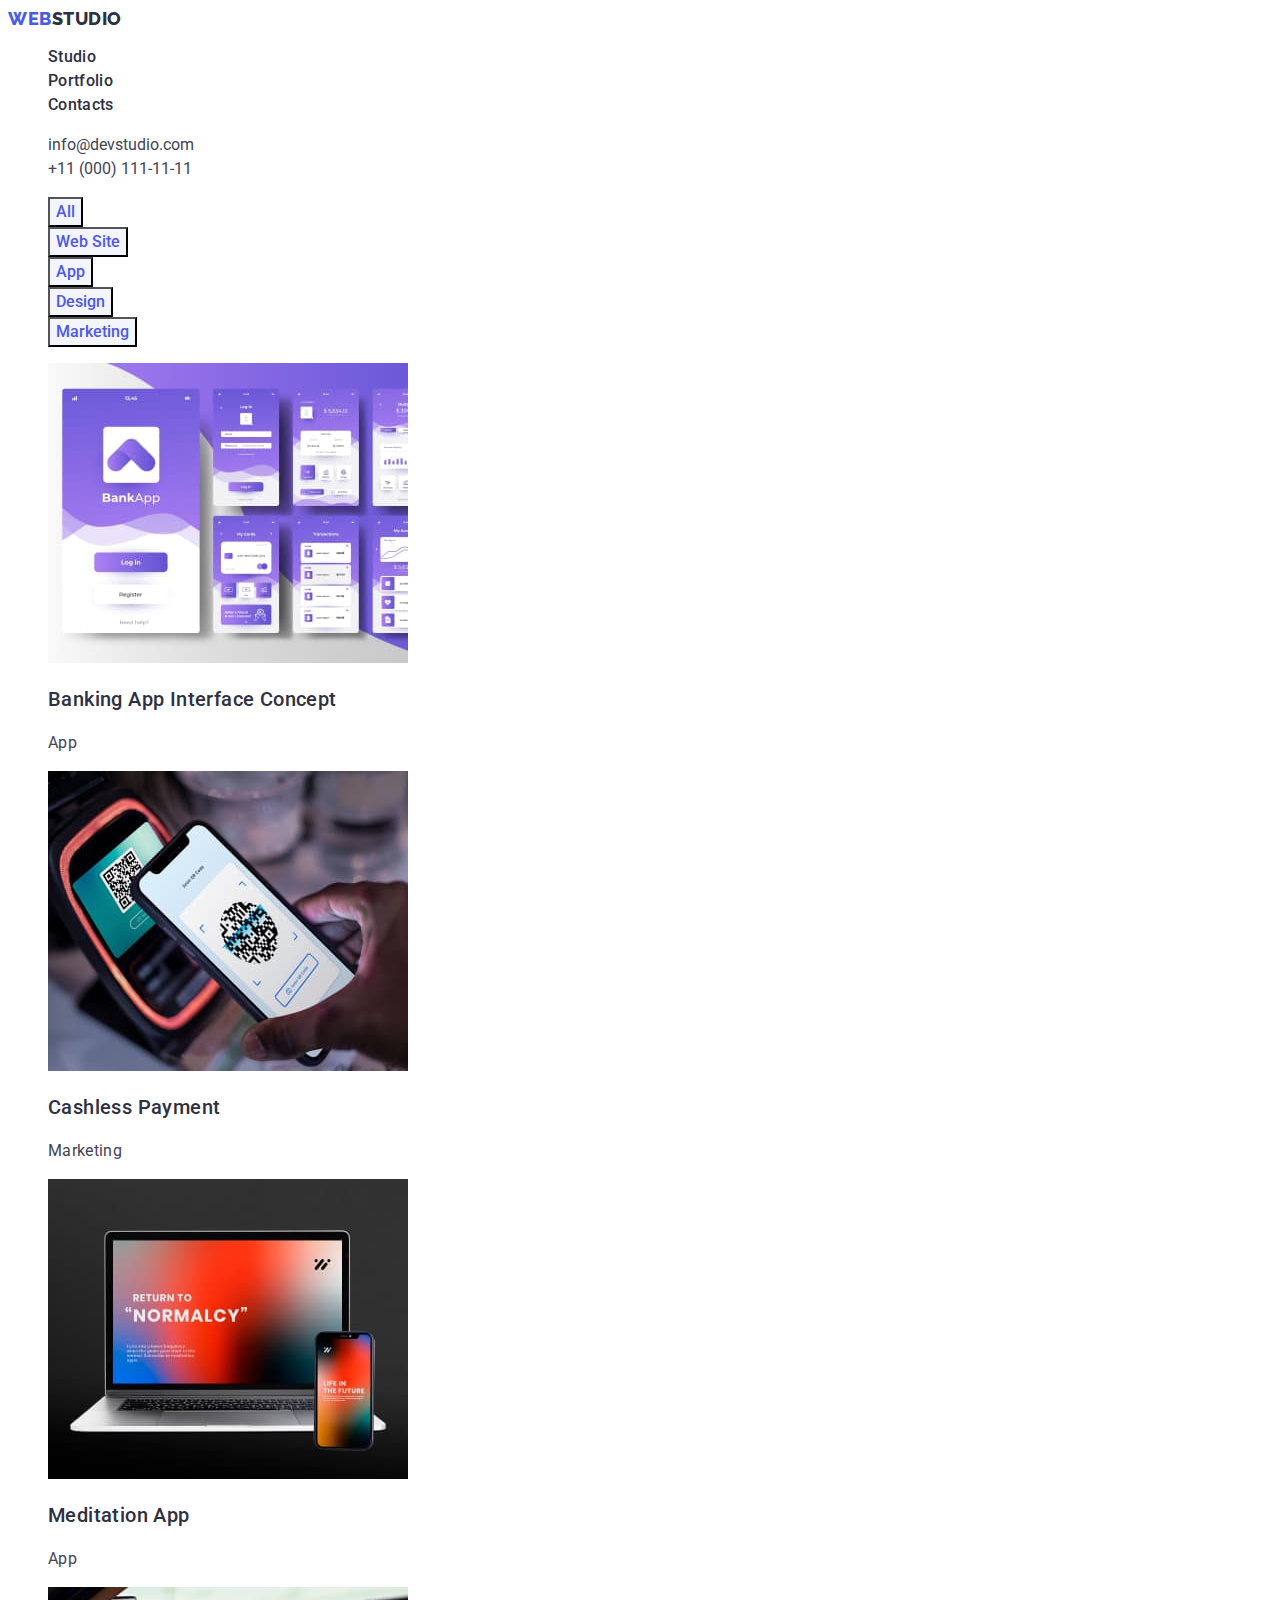
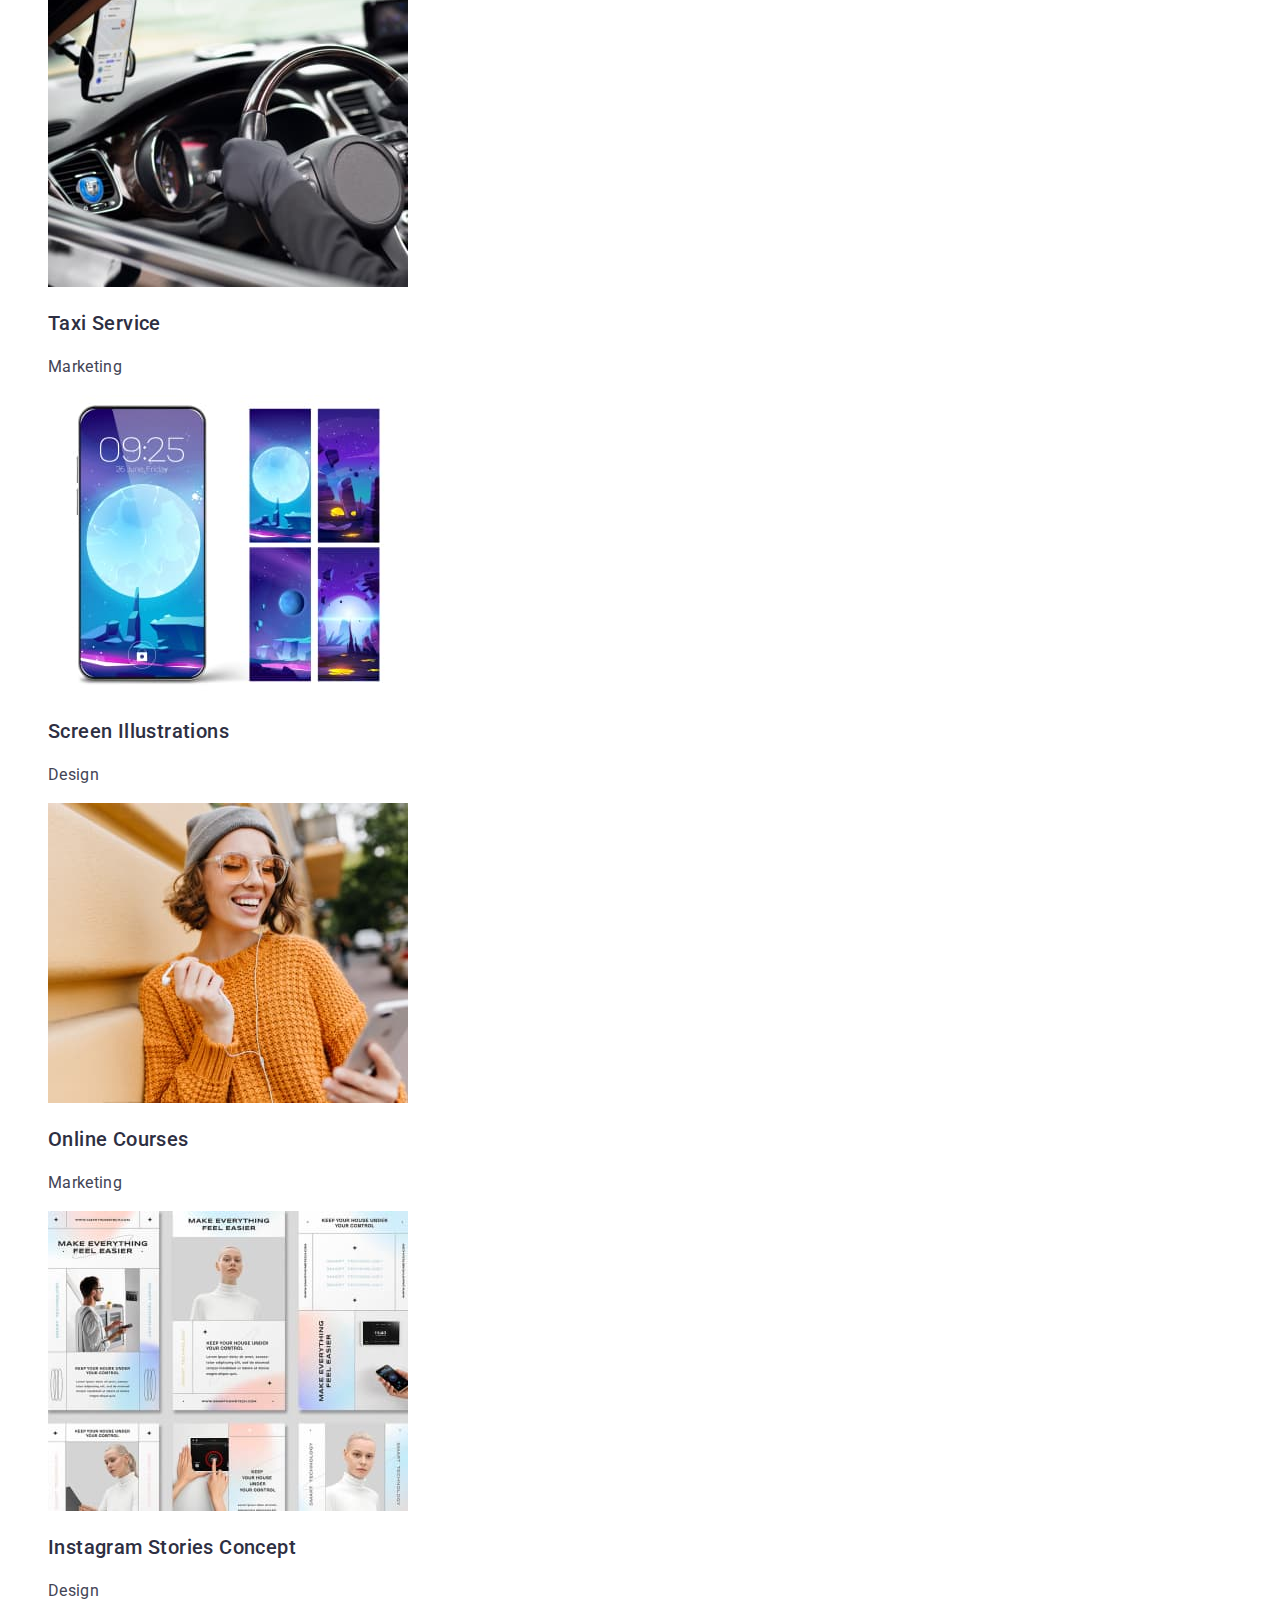
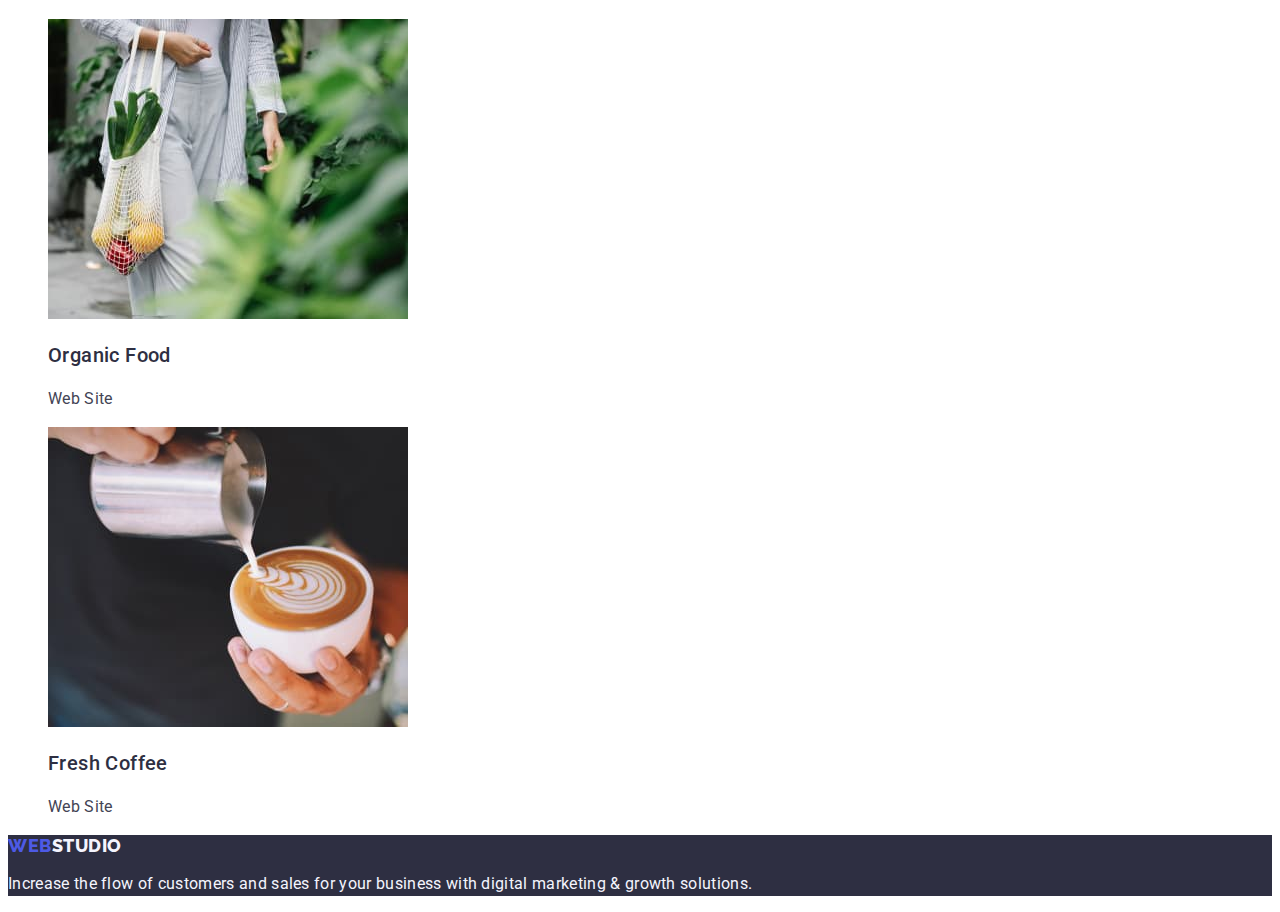
==== portfolio.html @ 5937b174 "hm2push" ====
<!DOCTYPE html>
<html lang="en">

<head>
    <meta charset="UTF-8">
    <meta http-equiv="X-UA-Compatible" content="IE=edge">
    <meta name="viewport" content="width=device-width, initial-scale=1.0">
    <title>Document</title>
    <link rel="preconnect" href="https://fonts.googleapis.com">
    <link rel="preconnect" href="https://fonts.gstatic.com" crossorigin>
    <link href="https://fonts.googleapis.com/css2?family=Raleway:wght@800&family=Roboto:wght@400;500;700&display=swap"
        rel="stylesheet">
    <link rel="stylesheet" href="./css/styles.css">
</head>

<body>
    <header class="header">
        <nav class="header-navigation">
            <a href="./index.html" class="header-logo link"><span>Web</span>Studio</a>
            <ul class="header-menu list ">
                <li class="header-menu-item"><a href="./index.html" class="header-menu-link link">Studio</a></li>
                <li class="header-menu-item"><a href="#" class="header-menu-link link">Portfolio</a></li>
                <li class="header-menu-item"><a href="#" class="header-menu-link link">Contacts</a></li>
            </ul>
        </nav>
        <address class="address">
            <ul class="address-list list">
                <li class="address-list-item"><a class="address-list-link link"
                        href="mailto:info@devstudio.com"><span>info@devstudio.com</span></a></li>
                <li class="address-list-item"><a class="address-list-link link" href="tel:+110001111111">+11 (000)
                        111-11-11</a></li>
            </ul>
        </address>
    </header>

    <main>
        <section class="filters">
            <h1 hidden class="filters-title">Portfolio</h1>
            <ul class="filters-list list">
                <li class="filters-item"><button class="filters-btn">All</button></li>
                <li class="filters-item"><button class="filters-btn">Web Site</button></li>
                <li class="filters-item"><button class="filters-btn">App</button></li>
                <li class="filters-item"><button class="filters-btn">Design</button></li>
                <li class="filters-item"><button class="filters-btn">Marketing</button></li>
            </ul>
        </section>

        <section class="portfolio">
            <ul class="portfolio-list list">
                <li class="portfolio-items">
                    <img class="portfolio" src="./images/banking-app.jpg" alt="banking-app" width="360">
                    <h3 class="portfolio-title">Banking App Interface Concept</h3>
                    <p class="portfolio-text">App</p>
                </li>
                <li class="portfolio-items">
                    <img class="portfolio-img" src="./images/cashless-payment.jpg" alt="cashless-payment" width="360">
                    <h3 class="portfolio-title">Cashless Payment</h3>
                    <p class="portfolio-text">Marketing</p>
                </li>
                <li class="portfolio-items">
                    <img class="portfolio-img" src="./images/meditation-app.jpg" alt="meditation-app" width="360">
                    <h3 class="portfolio-title">Meditation App</h3>
                    <p class="portfolio-text">App</p>
                </li>
                <li class="portfolio-items">
                    <img class="portfolio-img" src="./images/taxi-service.jpg" alt="taxi-service" width="360">
                    <h3 class="portfolio-title">Taxi Service</h3>
                    <p class="portfolio-text">Marketing</p>
                </li>
                <li class="portfolio-items">
                    <img class="portfolio-img" src="./images/screen-illustrations.jpg" alt="screen-illustrations"
                        width="360">
                    <h3 class="portfolio-title">Screen Illustrations</h3>
                    <p class="portfolio-text">Design</p>
                </li>
                <li>
                    <img class="portfolio-img" src="./images/online-courses.jpg" alt="online-courses" width="360">
                    <h3 class="portfolio-title">Online Courses</h3>
                    <p class="portfolio-text">Marketing</p>
                </li>
                <li class="portfolio-items">
                    <img class="portfolio-img" src="./images/insta-stories-concept.jpg" alt="insta-stories-concept"
                        width="360">
                    <h3 class="portfolio-title">Instagram Stories Concept</h3>
                    <p class="portfolio-text">Design</p>
                </li>
                <li class="portfolio-items">
                    <img class="portfolio-img" src="./images/organic-food.jpg" alt="organic-food" width="360">
                    <h3 class="portfolio-title">Organic Food</h3>
                    <p class="portfolio-text">Web Site</p>
                </li>
                <li class="portfolio-items">
                    <img class="portfolio-img" src="/images/fresh-coffee.jpg" alt="fresh-coffee" width="360">
                    <h3 class="portfolio-title">Fresh Coffee</h3>
                    <p class="portfolio-text">Web Site</p>
                </li>
            </ul>
        </section>
    </main>

    <footer class="footer">
        <a href="./index.html" class="footer-logo link"><span>Web</span>Studio</a>
        <p class="footer-text">Increase the flow of customers and sales for your business with digital marketing &
            growth solutions.</p>
    </footer>
</body>

</html>
---- css/styles.css ----
:root {
    --title-color-dark: #2E2F42;
    --title-color-light: #FFFFFF;
    --main-text-color: #434455;
    --second-text-color: #F4F4FD;

}

body {
    font-family: 'Roboto', sans-serif;
    color: #2E2F42;
}

.list {
    list-style-type: none;
}

.link {
    text-decoration: none;
}

/*----------HEADER----------*/

.header {}

.header-navigation {}

.header-logo {
    font-family: 'Raleway';
    font-weight: 800;
    font-size: 18px;
    line-height: 1.17;
    align-items: center;
    letter-spacing: 0.03em;
    text-transform: uppercase;
    color: #2E2F42;
}

.header-logo span {
    color: #4D5AE5;
}

.header-menu {}

.header-menu-item {}

.header-menu-link {
    font-weight: 500;
    font-size: 16px;
    line-height: 1.5;
    letter-spacing: 0.02em;
    color: var(--title-color-dark);

}

.header-menu-link:hover,
.header-menu-link:focus {
    font-weight: 500;
    font-size: 16px;
    line-height: 1.5;
    color: #404BBF;
}

.address {}

.address-list {}

.address-list-item {}

.address-list-link {
    font-style: normal;
    font-size: 16px;
    line-height: 1.5;
    color: var(--main-text-color);
}

.address-list-link span:hover,
.address-list-link span:focus {
    color: #404BBF;
}

/*----------SOLUTION----------*/

.solution {
    background: #2E2F42;
}

.solution-title {
    font-weight: 700;
    font-size: 56px;
    line-height: 1.07;
    color: #FFFFFF;
}


.solution-btn {
    font-family: inherit;
    font-weight: 500;
    font-size: 16px;
    line-height: 1.5;
    color: #FFFFFF;
    cursor: pointer;
}

/*----------FEATURES----------*/

.features {}

.features-list {}

.features-item {}

.features-item-title {
    font-weight: 500;
    font-size: 20px;
    line-height: 1.2;
    color: var(--title-color-dark);
}

.features-item-text {
    font-size: 16px;
    line-height: 1.5;
    color: var(--main-text-color);
}

/*----------DOING----------*/
.doing {}

.doing-title {
    font-weight: 700;
    font-size: 36px;
    line-height: 1.11;
    color: var(--title-color-dark);
}

.doing-list {}

.doing-item {}

.doing-img {}

/*----------TEAM----------*/

.team {
    background: #F4F4FD;
}

.team-title {
    font-weight: 700;
    font-size: 36px;
    line-height: 1.11;
    color: var(--title-color-dark);
}

.team-list {}

.team-item {}

.team-item-img {}

.team-item-title {
    font-weight: 500;
    font-size: 20px;
    line-height: 1.2;
    color: var(--title-color-dark);
}

.team-item-text {
    font-size: 16px;
    line-height: 1.5;
    color: var(--main-text-color);
}

/*----------FOOTER----------*/
.footer {
    background: #2E2F42;
}

.footer-logo {
    font-family: 'Raleway';
    font-weight: 800;
    font-size: 18px;
    line-height: 1.17;
    align-items: center;
    letter-spacing: 0.03em;
    text-transform: uppercase;
    color: #F4F4FD;
}

.footer-logo span {
    color: #4D5AE5;
}

.footer-text {
    font-size: 16px;
    line-height: 1.5;
    letter-spacing: 0.02em;
    color: var(--second-text-color);
}


/*----------PORTFOLIO----------*/

.filters {}

.filters-title {}

.filters-list {}

.filters-item {}

.filters-btn {
    font-family: 'Roboto';
    font-weight: 500;
    font-size: 16px;
    line-height: 1.5;
    color: #4D5AE5;
    background: #F4F4FD;
    cursor: pointer;
}

.filters-btn:active,
.filters-btn:focus {
    color: #FFFFFF;
    background: #404BBF;

}

.portfolio {}

.portfolio-list {}

.portfolio-items {}

.portfolio-title {
    font-weight: 500;
    font-size: 20px;
    line-height: 1.2;
    letter-spacing: 0.02em;
    color: var(--title-color-dark);
}

.portfolio-text {
    font-size: 16px;
    line-height: 1.5;
    letter-spacing: 0.02em;
    color: var(--main-text-color);
}

.portfolio-img {}
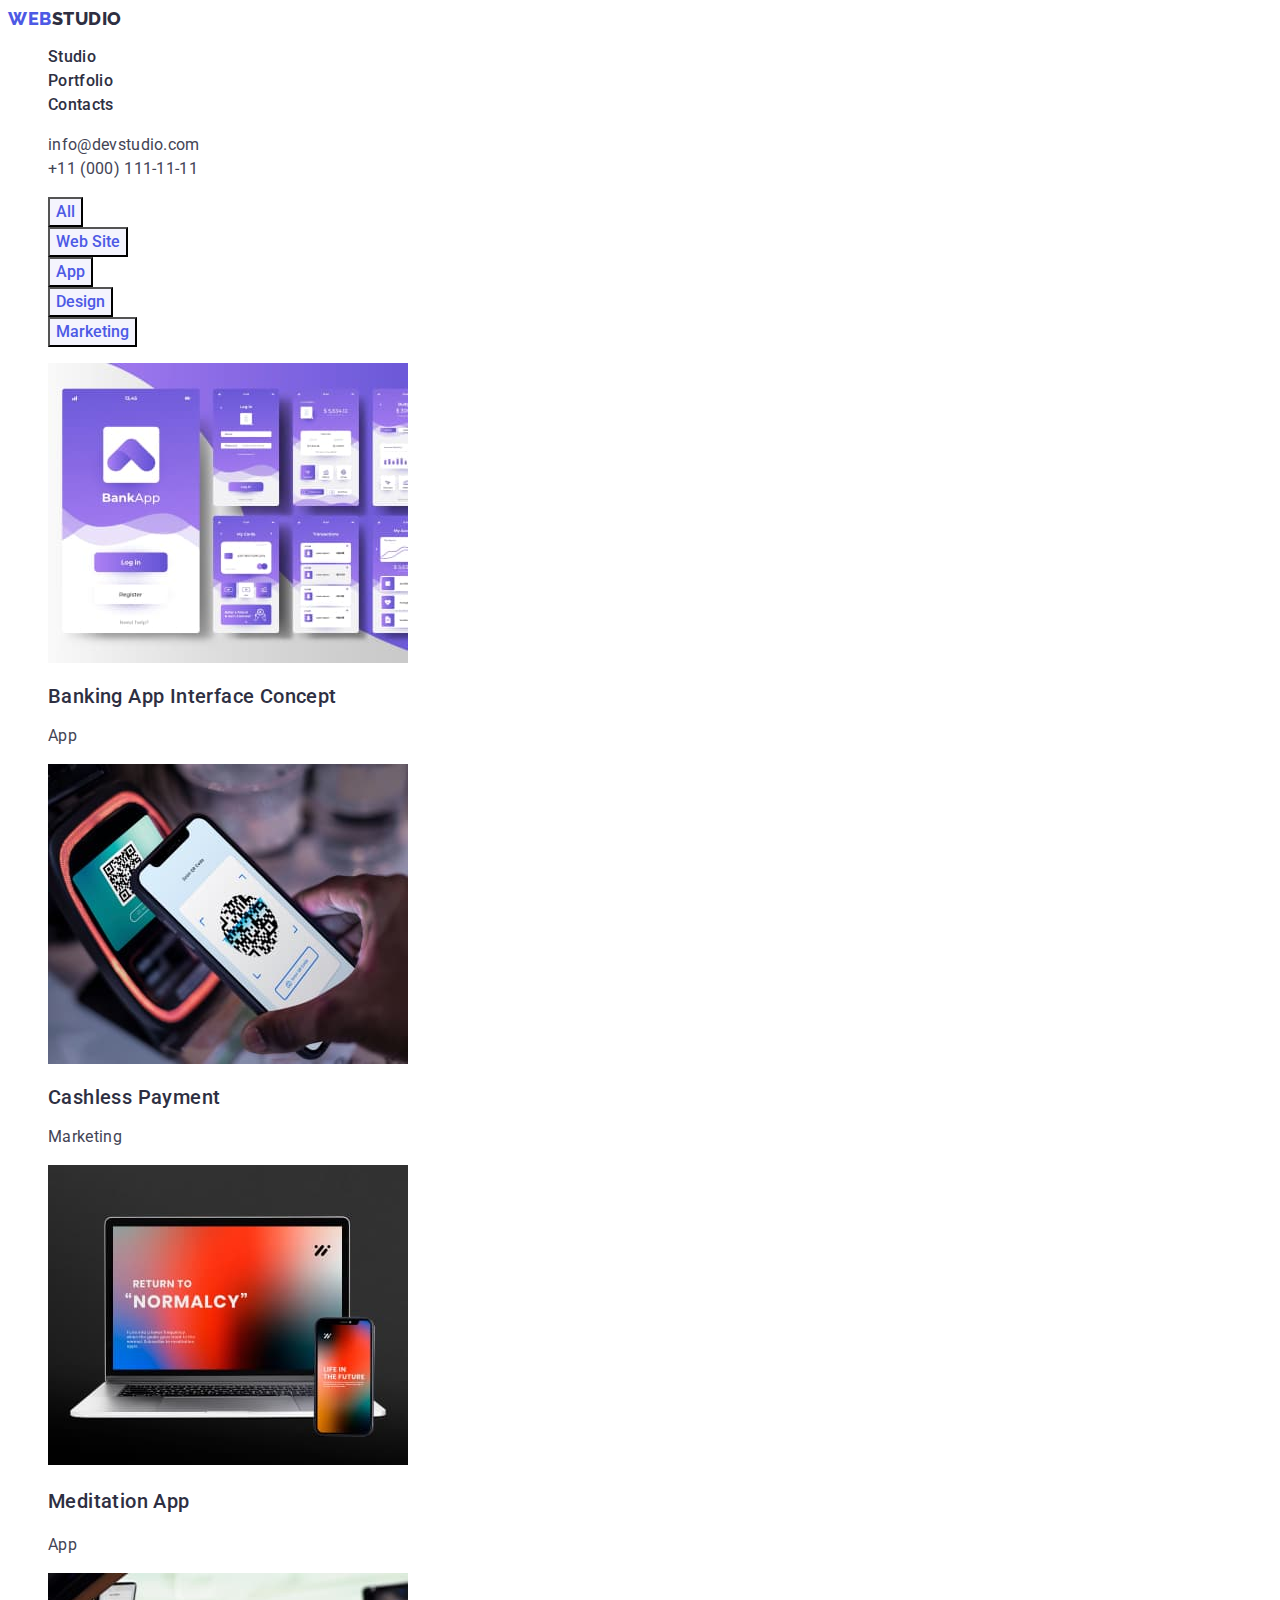
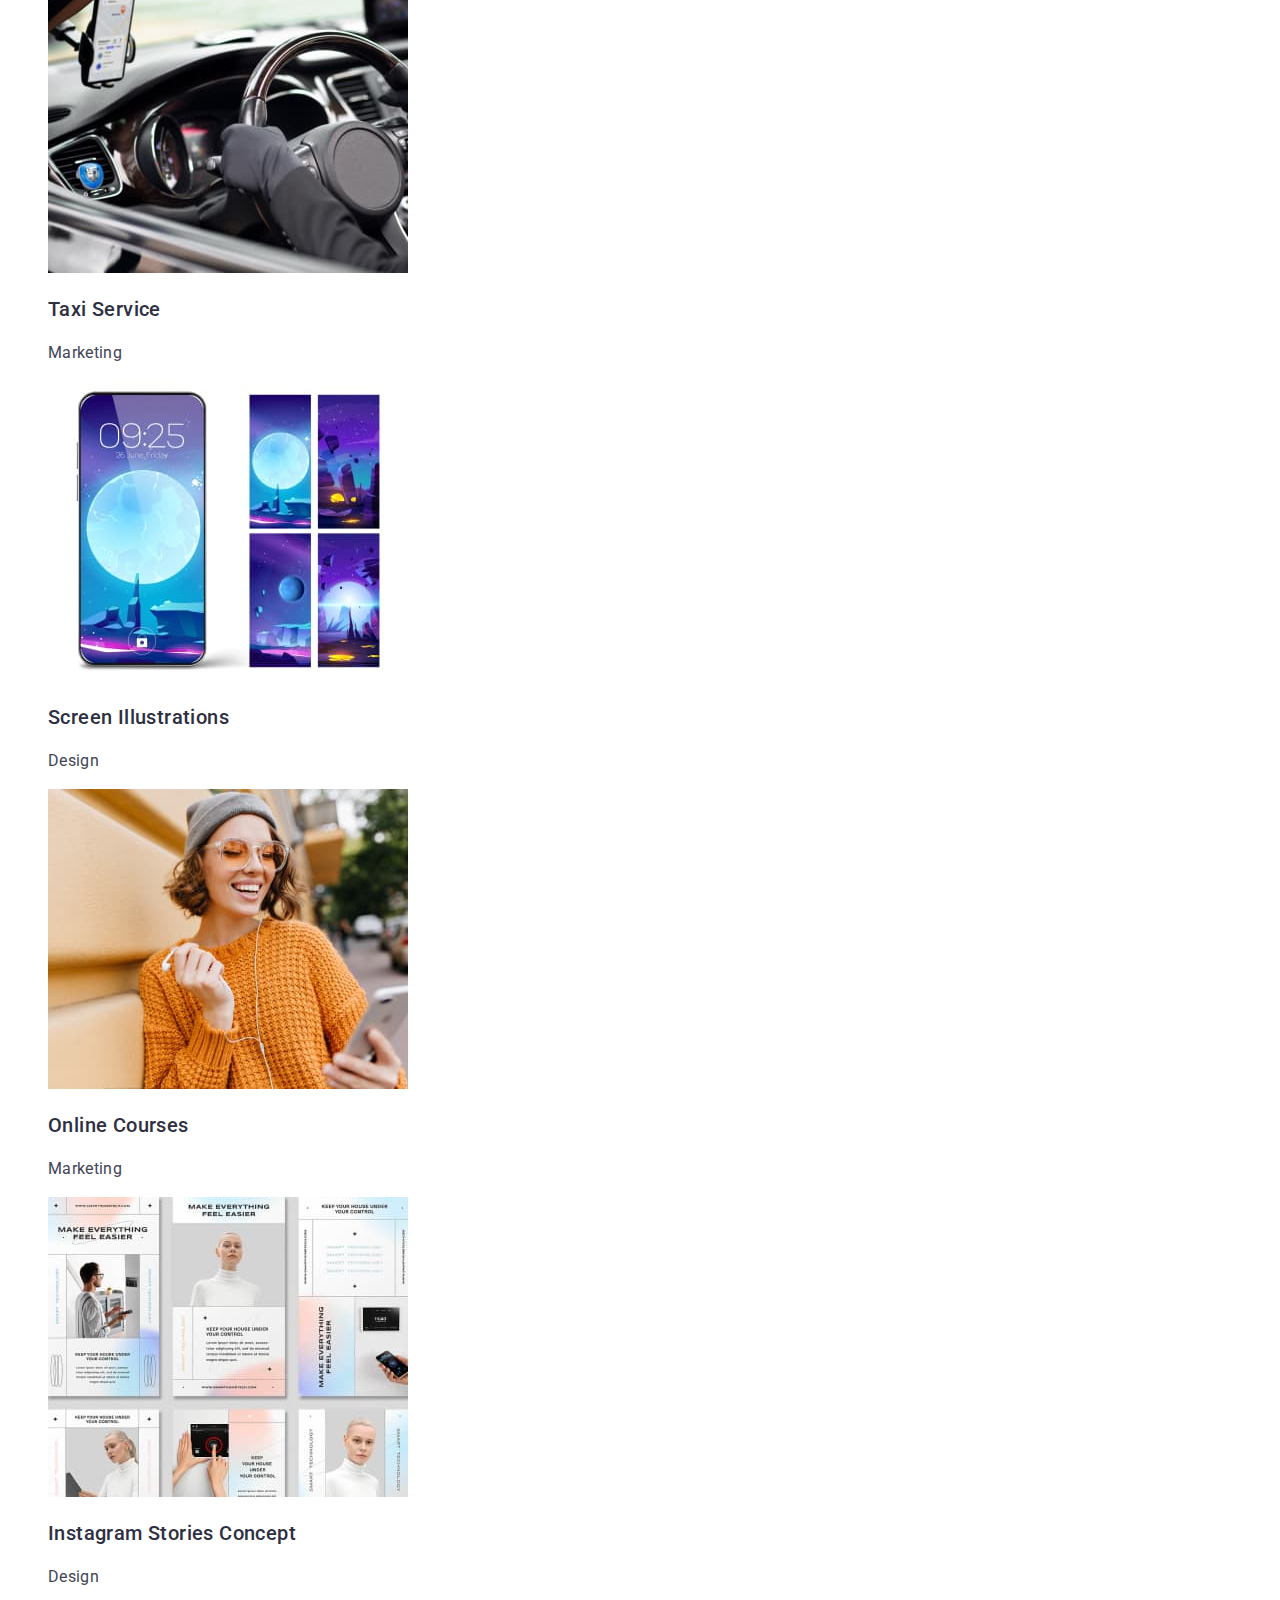
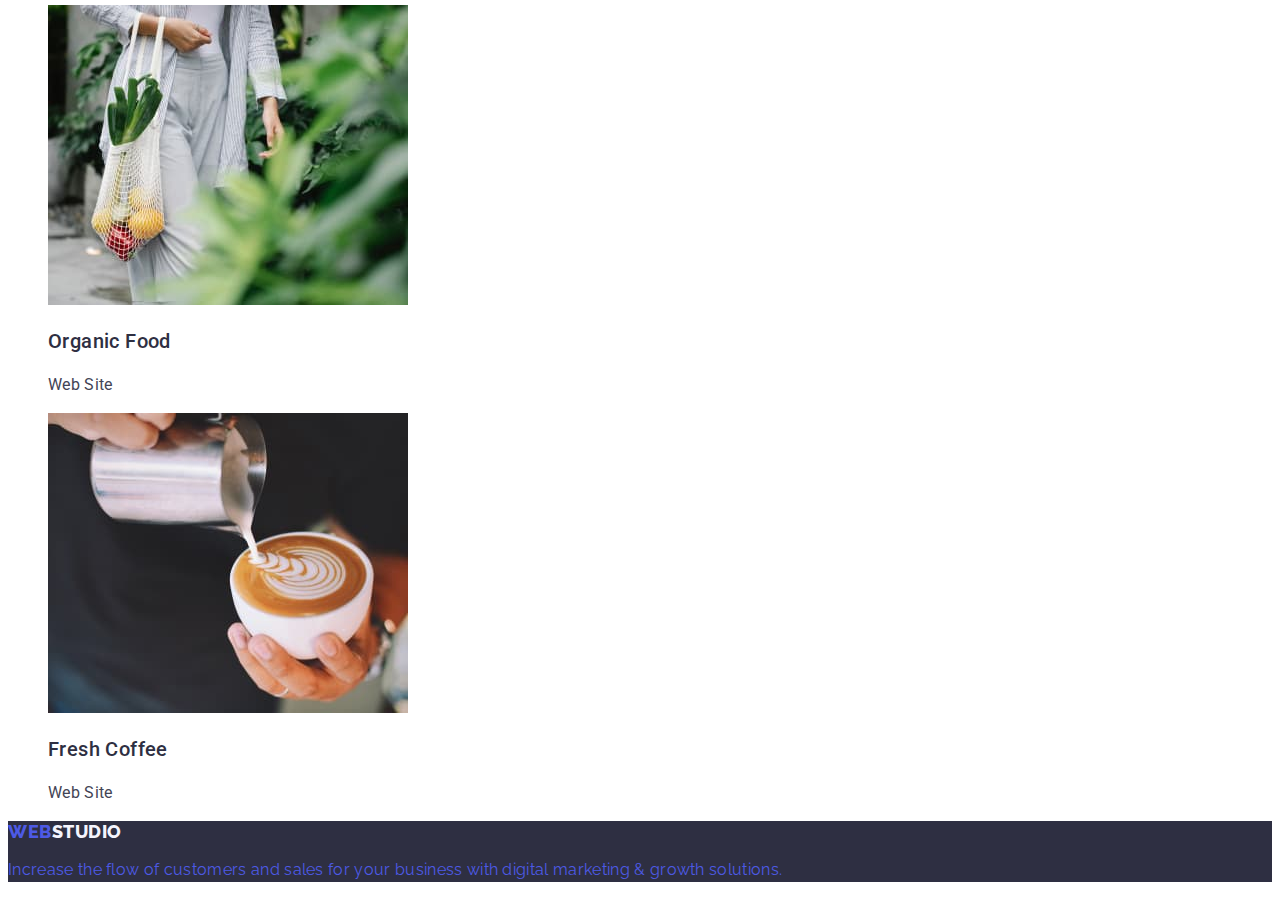
==== commit 36bb1821: "check hw2" ====
--- a/portfolio.html
+++ b/portfolio.html
@@ -16,17 +16,17 @@
 <body>
     <header class="header">
         <nav class="header-navigation">
-            <a href="./index.html" class="header-logo link"><span>Web</span>Studio</a>
+            <a href="./index.html" class="header-logo link">Web<span>Studio</span></a>
             <ul class="header-menu list ">
                 <li class="header-menu-item"><a href="./index.html" class="header-menu-link link">Studio</a></li>
-                <li class="header-menu-item"><a href="#" class="header-menu-link link">Portfolio</a></li>
-                <li class="header-menu-item"><a href="#" class="header-menu-link link">Contacts</a></li>
+                <li class="header-menu-item"><a href="./portfolio.html" class="header-menu-link link">Portfolio</a></li>
+                <li class="header-menu-item"><a href="" class="header-menu-link link">Contacts</a></li>
             </ul>
         </nav>
         <address class="address">
             <ul class="address-list list">
                 <li class="address-list-item"><a class="address-list-link link"
-                        href="mailto:info@devstudio.com"><span>info@devstudio.com</span></a></li>
+                        href="mailto:info@devstudio.com">info@devstudio.com</a></li>
                 <li class="address-list-item"><a class="address-list-link link" href="tel:+110001111111">+11 (000)
                         111-11-11</a></li>
             </ul>
@@ -37,69 +37,83 @@
         <section class="filters">
             <h1 hidden class="filters-title">Portfolio</h1>
             <ul class="filters-list list">
-                <li class="filters-item"><button class="filters-btn">All</button></li>
-                <li class="filters-item"><button class="filters-btn">Web Site</button></li>
-                <li class="filters-item"><button class="filters-btn">App</button></li>
-                <li class="filters-item"><button class="filters-btn">Design</button></li>
-                <li class="filters-item"><button class="filters-btn">Marketing</button></li>
+                <li class="filters-item"><button type="button" class="filters-btn">All</button></li>
+                <li class="filters-item"><button type="button" class="filters-btn">Web Site</button></li>
+                <li class="filters-item"><button type="button" class="filters-btn">App</button></li>
+                <li class="filters-item"><button type="button" class="filters-btn">Design</button></li>
+                <li class="filters-item"><button type="button" class="filters-btn">Marketing</button></li>
             </ul>
-        </section>
 
-        <section class="portfolio">
             <ul class="portfolio-list list">
-                <li class="portfolio-items">
-                    <img class="portfolio" src="./images/banking-app.jpg" alt="banking-app" width="360">
-                    <h3 class="portfolio-title">Banking App Interface Concept</h3>
-                    <p class="portfolio-text">App</p>
+                <li class="portfolio-items link">
+                    <a href="" class="link"> <img class="portfolio" src="./images/banking-app.jpg" alt="banking-app"
+                            width="360">
+                        <h2 class="portfolio-title">Banking App Interface Concept</h2>
+                        <p class="portfolio-text">App</p>
+                    </a>
                 </li>
                 <li class="portfolio-items">
-                    <img class="portfolio-img" src="./images/cashless-payment.jpg" alt="cashless-payment" width="360">
-                    <h3 class="portfolio-title">Cashless Payment</h3>
-                    <p class="portfolio-text">Marketing</p>
+                    <a href="" class="link"><img class="portfolio-img" src="./images/cashless-payment.jpg"
+                            alt="cashless-payment" width="360">
+                        <h2 class="portfolio-title">Cashless Payment</h2>
+                        <p class="portfolio-text">Marketing</p>
+                    </a>
                 </li>
                 <li class="portfolio-items">
-                    <img class="portfolio-img" src="./images/meditation-app.jpg" alt="meditation-app" width="360">
-                    <h3 class="portfolio-title">Meditation App</h3>
-                    <p class="portfolio-text">App</p>
+                    <a href="" class="link"><img class="portfolio-img" src="./images/meditation-app.jpg"
+                            alt="meditation-app" width="360">
+                        <h3 class="portfolio-title">Meditation App</h3>
+                        <p class="portfolio-text">App</p>
+                    </a>
                 </li>
                 <li class="portfolio-items">
-                    <img class="portfolio-img" src="./images/taxi-service.jpg" alt="taxi-service" width="360">
-                    <h3 class="portfolio-title">Taxi Service</h3>
-                    <p class="portfolio-text">Marketing</p>
+                    <a href="" class="link"><img class="portfolio-img" src="./images/taxi-service.jpg"
+                            alt="taxi-service" width="360">
+                        <h3 class="portfolio-title">Taxi Service</h3>
+                        <p class="portfolio-text">Marketing</p>
+                    </a>
                 </li>
                 <li class="portfolio-items">
-                    <img class="portfolio-img" src="./images/screen-illustrations.jpg" alt="screen-illustrations"
-                        width="360">
-                    <h3 class="portfolio-title">Screen Illustrations</h3>
-                    <p class="portfolio-text">Design</p>
+                    <a href="" class="link"><img class="portfolio-img" src="./images/screen-illustrations.jpg"
+                            alt="screen-illustrations" width="360">
+                        <h3 class="portfolio-title">Screen Illustrations</h3>
+                        <p class="portfolio-text">Design</p>
+                    </a>
                 </li>
                 <li>
-                    <img class="portfolio-img" src="./images/online-courses.jpg" alt="online-courses" width="360">
-                    <h3 class="portfolio-title">Online Courses</h3>
-                    <p class="portfolio-text">Marketing</p>
+                    <a href="" class="link"><img class="portfolio-img" src="./images/online-courses.jpg"
+                            alt="online-courses" width="360">
+                        <h3 class="portfolio-title">Online Courses</h3>
+                        <p class="portfolio-text">Marketing</p>
+                    </a>
                 </li>
                 <li class="portfolio-items">
-                    <img class="portfolio-img" src="./images/insta-stories-concept.jpg" alt="insta-stories-concept"
-                        width="360">
-                    <h3 class="portfolio-title">Instagram Stories Concept</h3>
-                    <p class="portfolio-text">Design</p>
+                    <a href="" class="link"><img class="portfolio-img" src="./images/insta-stories-concept.jpg"
+                            alt="insta-stories-concept" width="360">
+                        <h3 class="portfolio-title">Instagram Stories Concept</h3>
+                        <p class="portfolio-text">Design</p>
+                    </a>
                 </li>
                 <li class="portfolio-items">
-                    <img class="portfolio-img" src="./images/organic-food.jpg" alt="organic-food" width="360">
-                    <h3 class="portfolio-title">Organic Food</h3>
-                    <p class="portfolio-text">Web Site</p>
+                    <a href="" class="link"><img class="portfolio-img" src="./images/organic-food.jpg"
+                            alt="organic-food" width="360">
+                        <h3 class="portfolio-title">Organic Food</h3>
+                        <p class="portfolio-text">Web Site</p>
+                    </a>
                 </li>
                 <li class="portfolio-items">
-                    <img class="portfolio-img" src="/images/fresh-coffee.jpg" alt="fresh-coffee" width="360">
-                    <h3 class="portfolio-title">Fresh Coffee</h3>
-                    <p class="portfolio-text">Web Site</p>
+                    <a href="" class="link"><img class="portfolio-img" src="/images/fresh-coffee.jpg" alt="fresh-coffee"
+                            width="360">
+                        <h3 class="portfolio-title">Fresh Coffee</h3>
+                        <p class="portfolio-text">Web Site</p>
+                    </a>
                 </li>
             </ul>
         </section>
     </main>
 
     <footer class="footer">
-        <a href="./index.html" class="footer-logo link"><span>Web</span>Studio</a>
+        <a href="./index.html" class="footer-logo link">Web<span>Studio</span></a>
         <p class="footer-text">Increase the flow of customers and sales for your business with digital marketing &
             growth solutions.</p>
     </footer>
--- a/css/styles.css
+++ b/css/styles.css
@@ -8,11 +8,13 @@
 
 body {
     font-family: 'Roboto', sans-serif;
-    color: #2E2F42;
+    color: #434455;
+    background-color: #FFFFFF;
 }
 
 .list {
     list-style-type: none;
+    list-style: none;
 }
 
 .link {
@@ -26,18 +28,17 @@
 .header-navigation {}
 
 .header-logo {
-    font-family: 'Raleway';
+    font-family: 'Raleway', sans-serif;
     font-weight: 800;
     font-size: 18px;
     line-height: 1.17;
-    align-items: center;
     letter-spacing: 0.03em;
     text-transform: uppercase;
-    color: #2E2F42;
+    color: #4d5ae5;
 }
 
 .header-logo span {
-    color: #4D5AE5;
+    color: #2e2f42;
 }
 
 .header-menu {}
@@ -61,7 +62,9 @@
     color: #404BBF;
 }
 
-.address {}
+.address {
+    font-style: normal;
+}
 
 .address-list {}
 
@@ -71,11 +74,12 @@
     font-style: normal;
     font-size: 16px;
     line-height: 1.5;
-    color: var(--main-text-color);
-}
-
-.address-list-link span:hover,
-.address-list-link span:focus {
+    letter-spacing: 0.02em;
+    color: var(--main-text-color);
+}
+
+.address-list-link:hover,
+.address-list-link:focus {
     color: #404BBF;
 }
 
@@ -89,17 +93,28 @@
     font-weight: 700;
     font-size: 56px;
     line-height: 1.07;
+    text-align: center;
+    letter-spacing: 0.02em;
     color: #FFFFFF;
 }
 
 
 .solution-btn {
+    font-family: "Roboto", sans-serif;
     font-family: inherit;
     font-weight: 500;
     font-size: 16px;
     line-height: 1.5;
-    color: #FFFFFF;
+    letter-spacing: 0.04em;
+    color: #FFFFFF;
+    background-color: #4D5AE5;
     cursor: pointer;
+}
+
+.solution-btn:hover,
+.solution-btn:focus {
+    color: #FFFFFF;
+    background-color: #404BBF;
 }
 
 /*----------FEATURES----------*/
@@ -114,12 +129,14 @@
     font-weight: 500;
     font-size: 20px;
     line-height: 1.2;
+    letter-spacing: 0.02em;
     color: var(--title-color-dark);
 }
 
 .features-item-text {
     font-size: 16px;
     line-height: 1.5;
+    letter-spacing: 0.02em;
     color: var(--main-text-color);
 }
 
@@ -130,6 +147,9 @@
     font-weight: 700;
     font-size: 36px;
     line-height: 1.11;
+    text-align: center;
+    letter-spacing: 0.02em;
+    text-transform: capitalize;
     color: var(--title-color-dark);
 }
 
@@ -149,10 +169,15 @@
     font-weight: 700;
     font-size: 36px;
     line-height: 1.11;
-    color: var(--title-color-dark);
-}
-
-.team-list {}
+    text-align: center;
+    letter-spacing: 0.02em;
+    text-transform: capitalize;
+    color: var(--title-color-dark);
+}
+
+.team-list {
+    background-color: #FFFFFF;
+}
 
 .team-item {}
 
@@ -162,17 +187,20 @@
     font-weight: 500;
     font-size: 20px;
     line-height: 1.2;
+    letter-spacing: 0.02em;
     color: var(--title-color-dark);
 }
 
 .team-item-text {
     font-size: 16px;
     line-height: 1.5;
+    letter-spacing: 0.02em;
     color: var(--main-text-color);
 }
 
 /*----------FOOTER----------*/
 .footer {
+    font-family: "Raleway", sans-serif;
     background: #2E2F42;
 }
 
@@ -181,21 +209,21 @@
     font-weight: 800;
     font-size: 18px;
     line-height: 1.17;
-    align-items: center;
     letter-spacing: 0.03em;
     text-transform: uppercase;
-    color: #F4F4FD;
+    color: #4d5ae5;
 }
 
 .footer-logo span {
-    color: #4D5AE5;
+    color: #f4f4fd;
 }
 
 .footer-text {
-    font-size: 16px;
-    line-height: 1.5;
-    letter-spacing: 0.02em;
-    color: var(--second-text-color);
+    font-family: 'Raleway', sans-serif;
+    font-size: 16px;
+    line-height: 1.5;
+    letter-spacing: 0.02em;
+    color: #4d5ae5;
 }
 
 
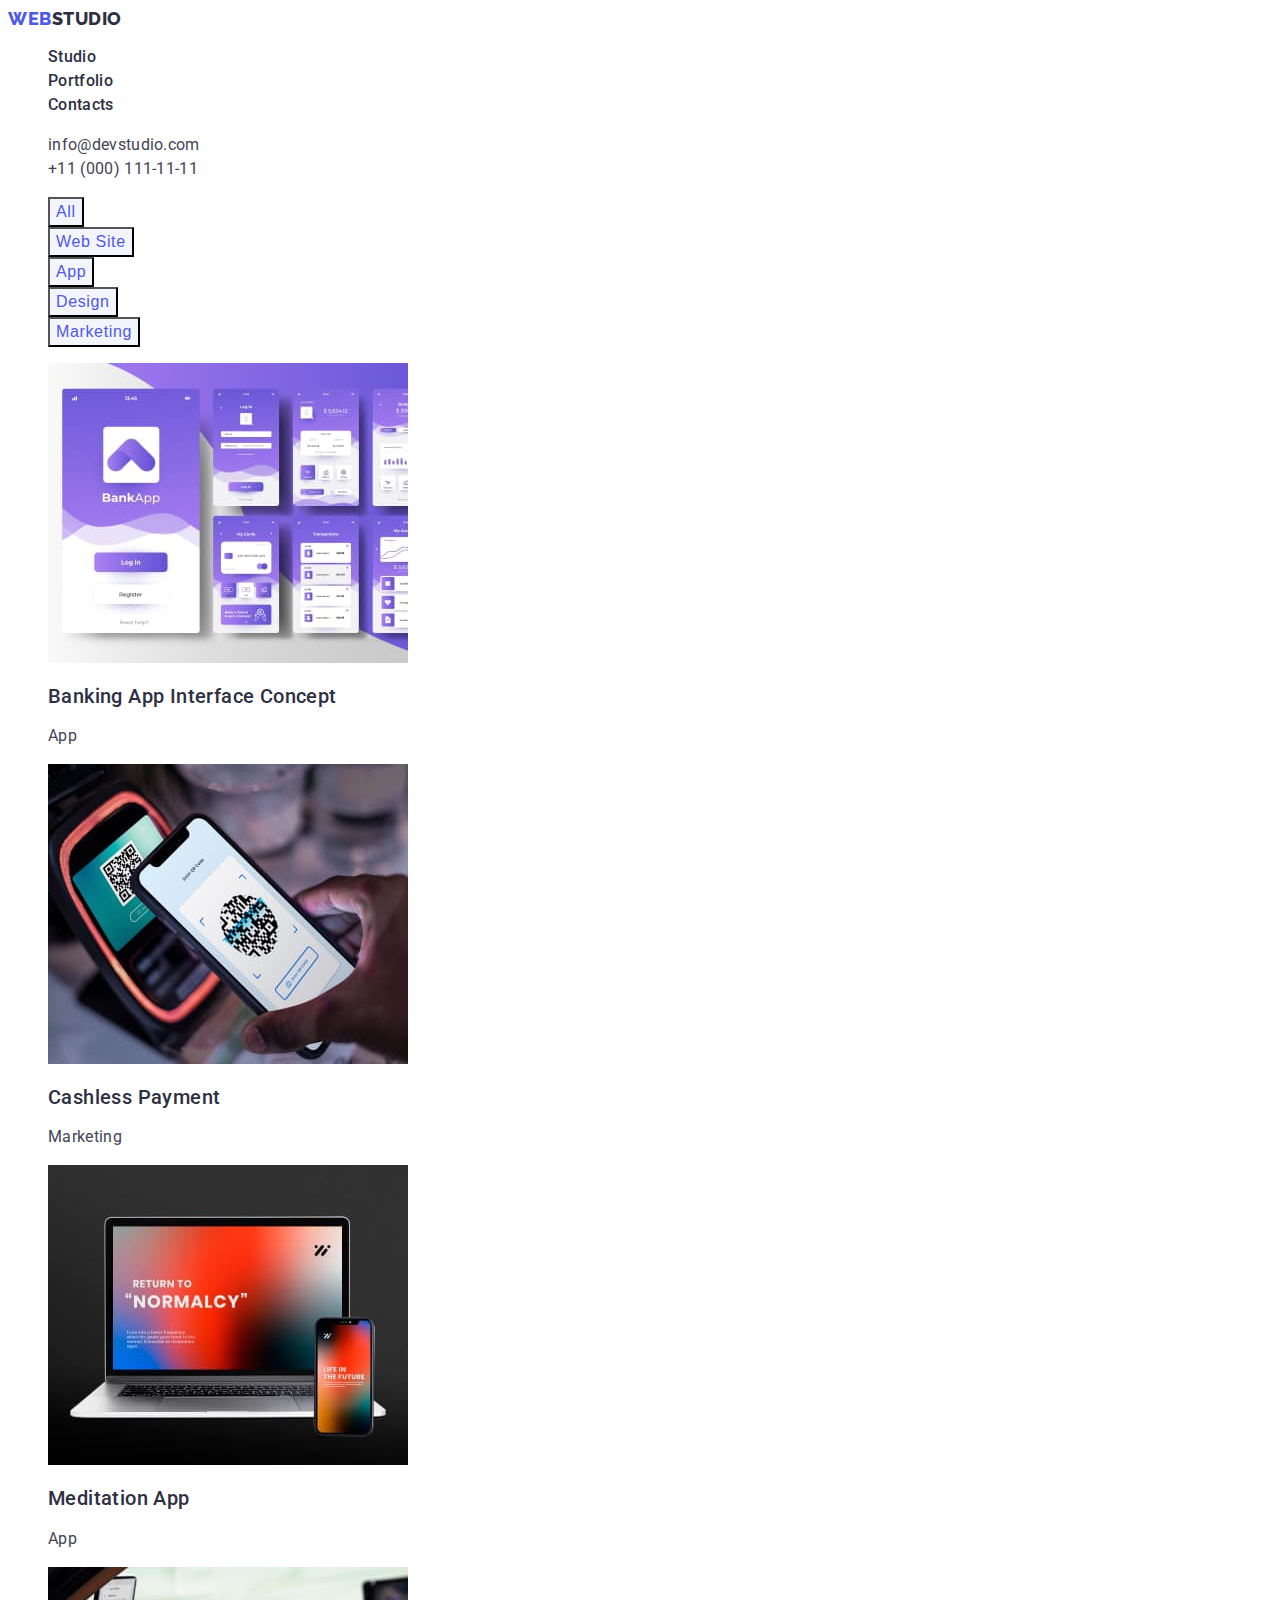
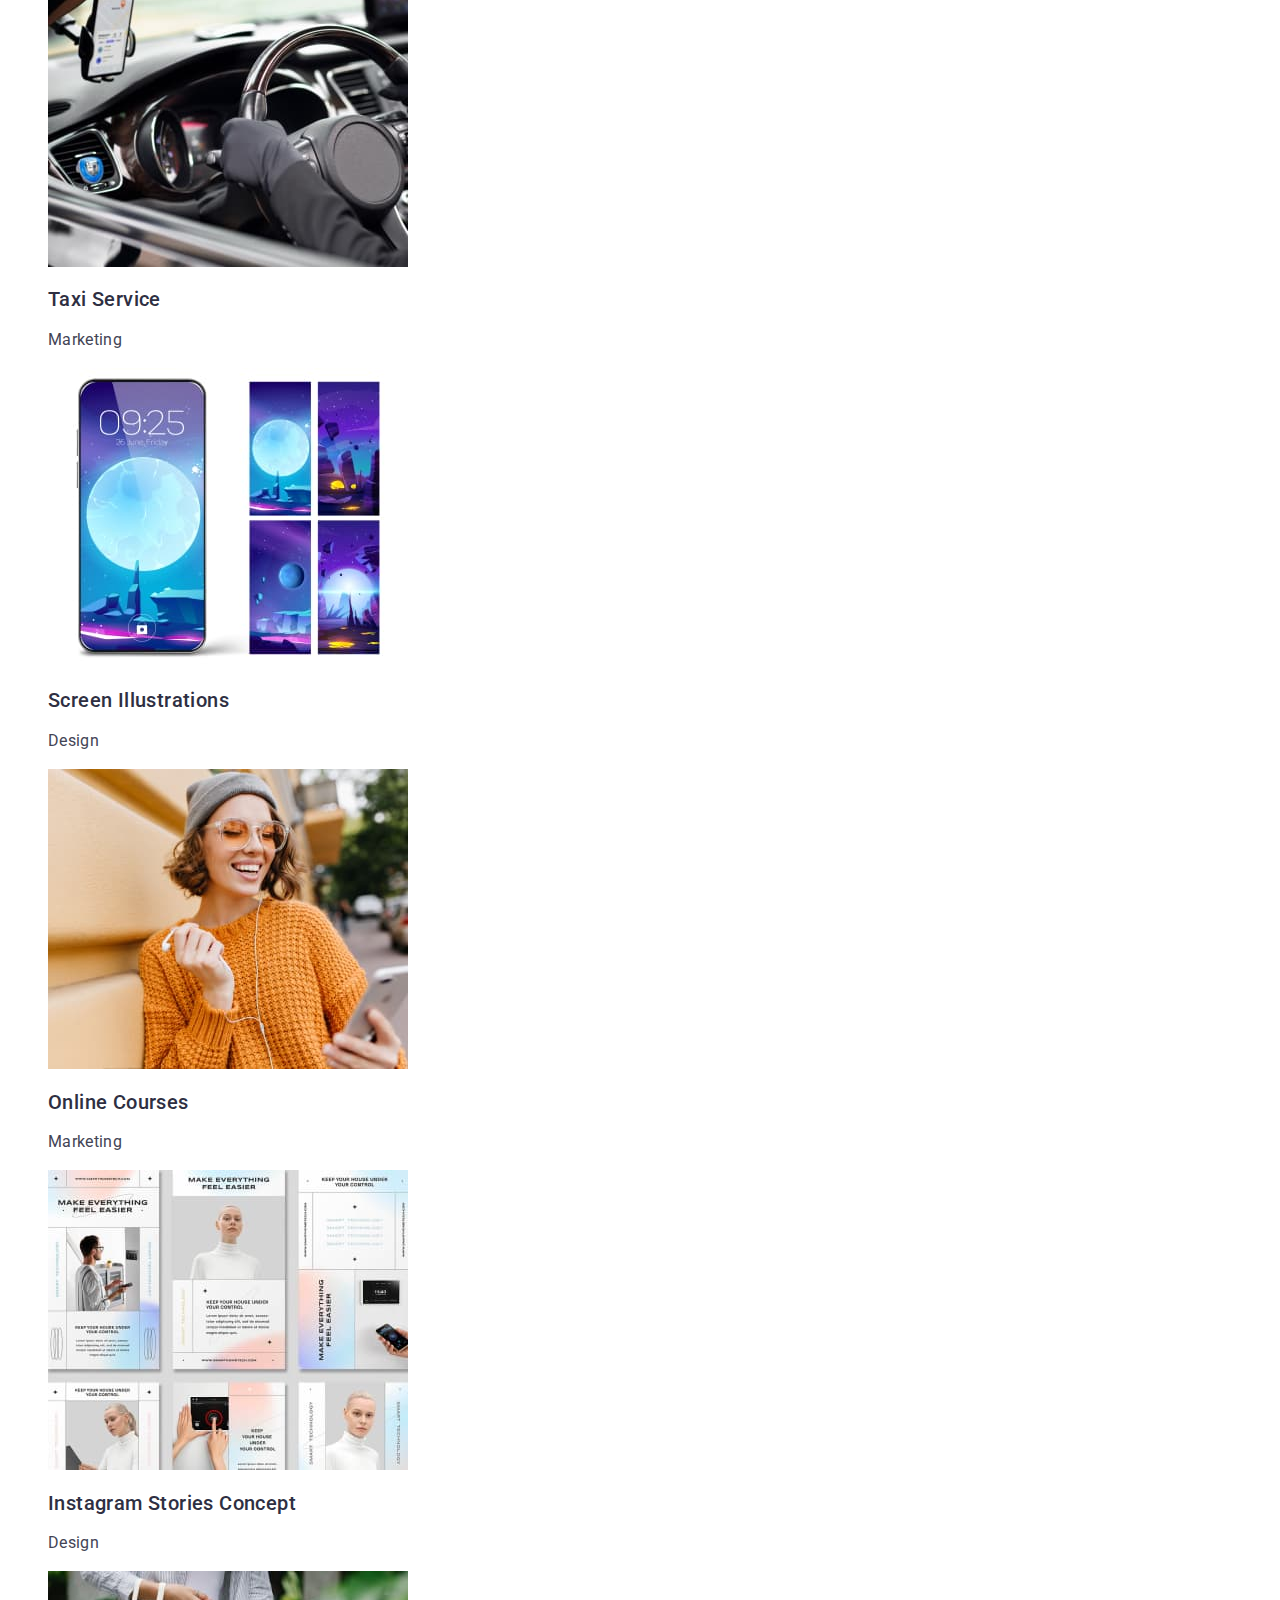
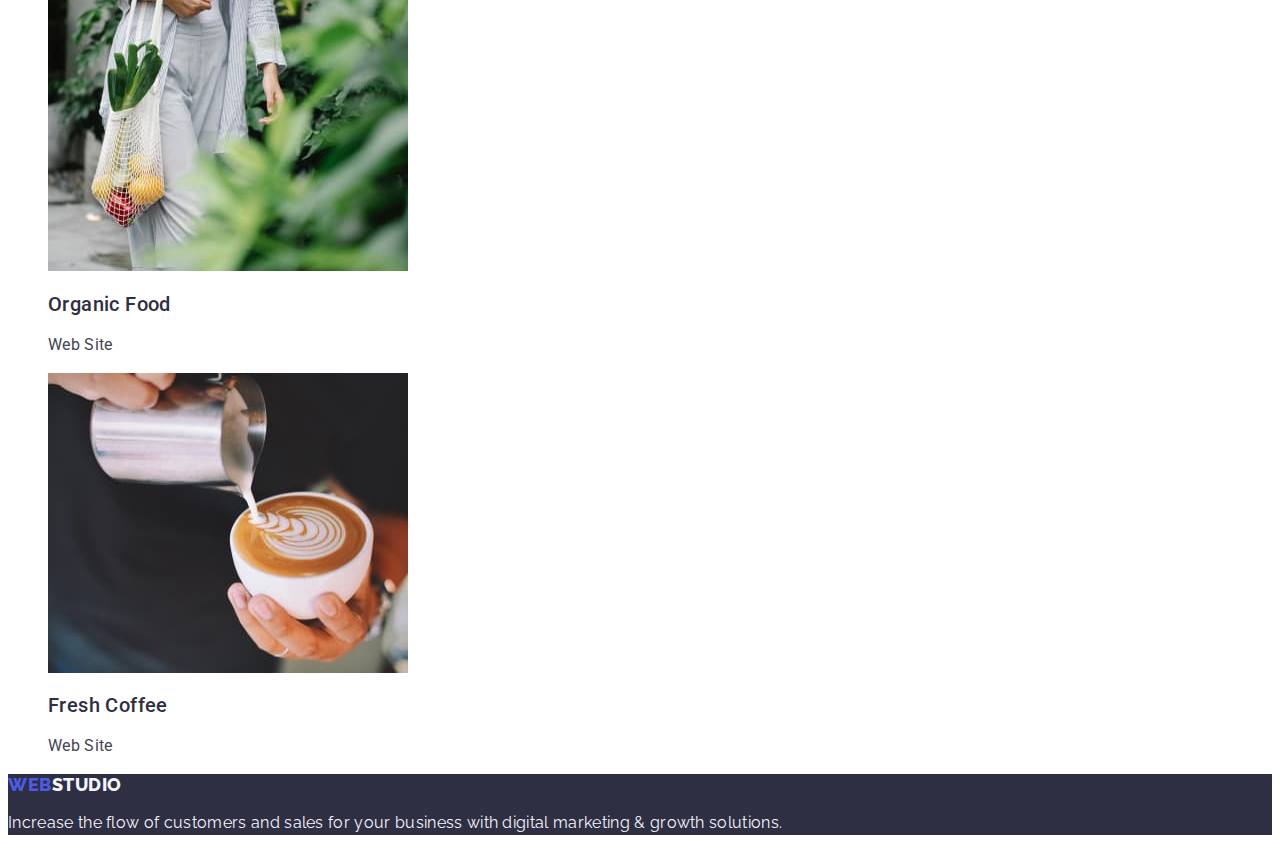
==== commit e1c82f49: "check hw2" ====
--- a/portfolio.html
+++ b/portfolio.html
@@ -16,7 +16,7 @@
 <body>
     <header class="header">
         <nav class="header-navigation">
-            <a href="./index.html" class="header-logo link">Web<span>Studio</span></a>
+            <a href="./index.html" class="header-logo link">Web<span class="header-logo-span">Studio</span></a>
             <ul class="header-menu list ">
                 <li class="header-menu-item"><a href="./index.html" class="header-menu-link link">Studio</a></li>
                 <li class="header-menu-item"><a href="./portfolio.html" class="header-menu-link link">Portfolio</a></li>
@@ -62,49 +62,49 @@
                 <li class="portfolio-items">
                     <a href="" class="link"><img class="portfolio-img" src="./images/meditation-app.jpg"
                             alt="meditation-app" width="360">
-                        <h3 class="portfolio-title">Meditation App</h3>
+                        <h2 class="portfolio-title">Meditation App</h2>
                         <p class="portfolio-text">App</p>
                     </a>
                 </li>
                 <li class="portfolio-items">
                     <a href="" class="link"><img class="portfolio-img" src="./images/taxi-service.jpg"
                             alt="taxi-service" width="360">
-                        <h3 class="portfolio-title">Taxi Service</h3>
+                        <h2 class="portfolio-title">Taxi Service</h2>
                         <p class="portfolio-text">Marketing</p>
                     </a>
                 </li>
                 <li class="portfolio-items">
                     <a href="" class="link"><img class="portfolio-img" src="./images/screen-illustrations.jpg"
                             alt="screen-illustrations" width="360">
-                        <h3 class="portfolio-title">Screen Illustrations</h3>
+                        <h2 class="portfolio-title">Screen Illustrations</h2>
                         <p class="portfolio-text">Design</p>
                     </a>
                 </li>
                 <li>
                     <a href="" class="link"><img class="portfolio-img" src="./images/online-courses.jpg"
                             alt="online-courses" width="360">
-                        <h3 class="portfolio-title">Online Courses</h3>
+                        <h2 class="portfolio-title">Online Courses</h2>
                         <p class="portfolio-text">Marketing</p>
                     </a>
                 </li>
                 <li class="portfolio-items">
                     <a href="" class="link"><img class="portfolio-img" src="./images/insta-stories-concept.jpg"
                             alt="insta-stories-concept" width="360">
-                        <h3 class="portfolio-title">Instagram Stories Concept</h3>
+                        <h2 class="portfolio-title">Instagram Stories Concept</h2>
                         <p class="portfolio-text">Design</p>
                     </a>
                 </li>
                 <li class="portfolio-items">
                     <a href="" class="link"><img class="portfolio-img" src="./images/organic-food.jpg"
                             alt="organic-food" width="360">
-                        <h3 class="portfolio-title">Organic Food</h3>
+                        <h2 class="portfolio-title">Organic Food</h2>
                         <p class="portfolio-text">Web Site</p>
                     </a>
                 </li>
                 <li class="portfolio-items">
-                    <a href="" class="link"><img class="portfolio-img" src="/images/fresh-coffee.jpg" alt="fresh-coffee"
-                            width="360">
-                        <h3 class="portfolio-title">Fresh Coffee</h3>
+                    <a href="" class="link"><img class="portfolio-img" src="./images/fresh-coffee.jpg"
+                            alt="fresh-coffee" width="360">
+                        <h2 class="portfolio-title">Fresh Coffee</h2>
                         <p class="portfolio-text">Web Site</p>
                     </a>
                 </li>
@@ -113,7 +113,7 @@
     </main>
 
     <footer class="footer">
-        <a href="./index.html" class="footer-logo link">Web<span>Studio</span></a>
+        <a href="./index.html" class="footer-logo link">Web<span class="footer-logo-span">Studio</span></a>
         <p class="footer-text">Increase the flow of customers and sales for your business with digital marketing &
             growth solutions.</p>
     </footer>
--- a/css/styles.css
+++ b/css/styles.css
@@ -175,11 +175,11 @@
     color: var(--title-color-dark);
 }
 
-.team-list {
+.team-list {}
+
+.team-item {
     background-color: #FFFFFF;
 }
-
-.team-item {}
 
 .team-item-img {}
 
@@ -205,7 +205,7 @@
 }
 
 .footer-logo {
-    font-family: 'Raleway';
+    font-family: "Raleway", sans-serif;
     font-weight: 800;
     font-size: 18px;
     line-height: 1.17;
@@ -215,15 +215,18 @@
 }
 
 .footer-logo span {
-    color: #f4f4fd;
+    color: #F4F4FD;
 }
 
 .footer-text {
     font-family: 'Raleway', sans-serif;
     font-size: 16px;
-    line-height: 1.5;
-    letter-spacing: 0.02em;
-    color: #4d5ae5;
+    font-style: normal;
+    font-weight: 400;
+    line-height: 1.5;
+    letter-spacing: 0.02em;
+    color: #F4F4FD;
+
 }
 
 
@@ -238,16 +241,16 @@
 .filters-item {}
 
 .filters-btn {
-    font-family: 'Roboto';
     font-weight: 500;
     font-size: 16px;
     line-height: 1.5;
     color: #4D5AE5;
     background: #F4F4FD;
     cursor: pointer;
-}
-
-.filters-btn:active,
+    letter-spacing: 0.04em;
+}
+
+.filters-btn:hover,
 .filters-btn:focus {
     color: #FFFFFF;
     background: #404BBF;
